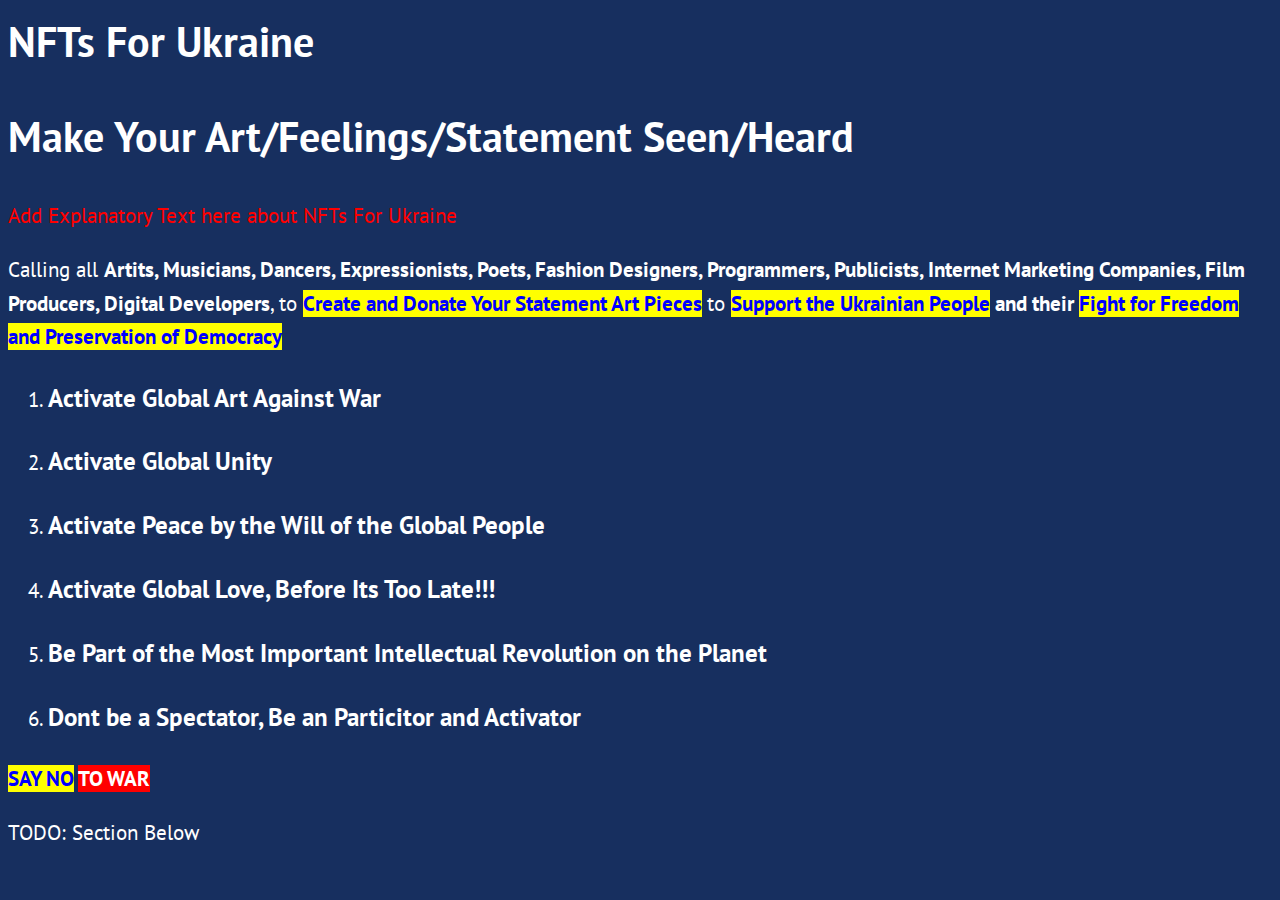
==== m2-nfts-for-ukraine.html @ eb45c8be "commit" ====
<html lang="en">
	<head>
		<meta charset="UTF-8" />
		<meta http-equiv="X-UA-Compatible" content="IE=edge" />
		<meta name="viewport" content="width=device-width, initial-scale=1.0" />

		<link rel="preconnect" href="https://fonts.gstatic.com" />
		<link
			href="https://fonts.googleapis.com/css2?family=PT+Sans:ital,wght@0,400;0,700;1,400&family=Source+Sans+Pro:wght@900&display=swap"
			rel="stylesheet"
		/>
		<link href="style.css" rel="stylesheet" />

		<title>NFTs For Ukaraine</title>
	</head>

	<body class="body">
		<header>
			<div class="conatiner">
				<div>
					<h1>NFTs For Ukraine</h1>
					<h1>Make Your Art/Feelings/Statement Seen/Heard</h1>

					<p style="color: red">
						Add Explanatory Text here about NFTs For Ukraine
					</p>

					<p>
						Calling all
						<strong
							>Artits, Musicians, Dancers, Expressionists, Poets, Fashion
							Designers, Programmers, Publicists, Internet Marketing
							Companies, Film Producers, Digital Developers</strong
						>, to
						<strong
							><span style="background-color: yellow; color: blue">
								Create and Donate Your Statement Art Pieces</span
							>
						</strong>
						to
						<strong
							><span style="background-color: yellow; color: blue"
								>Support the Ukrainian People</span
							>
							and their
							<span style="background-color: yellow; color: blue"
								>Fight for Freedom and Preservation of Democracy</span
							></strong
						>
					</p>
				</div>

				<div>
					<ol>
						<li><h3>Activate Global Art Against War</h3></li>
						<li><h3>Activate Global Unity</h3></li>
						<li>
							<h3>Activate Peace by the Will of the Global People</h3>
						</li>
						<li><h3>Activate Global Love, Before Its Too Late!!!</h3></li>
						<li>
							<h3>
								Be Part of the Most Important Intellectual Revolution on
								the Planet
							</h3>
						</li>
						<li>
							<h3>
								Dont be a Spectator, Be an Particitor and Activator
							</h3>
						</li>
					</ol>
				</div>

				<p>
					<strong>
						<span
							style="background-color: yellow; color: blue; margin: 0px"
							>SAY NO</span
						>
						<span style="background-color: red; color: white; margin: 0px"
							>TO WAR</span
						>
					</strong>
				</p>
			</div>
		</header>

		TODO: Section Below
		<section></section>
	</body>
</html>
---- style.css ----
.container {
	margin: 0 auto;
	max-width: 1100px;
	padding: 0 2em;
}

body {
  font-family: 'PT Sans', sans-serif;
  font-size: 21px;
  line-height: 1.6;
  background: #172f5f;
  color: #fff;
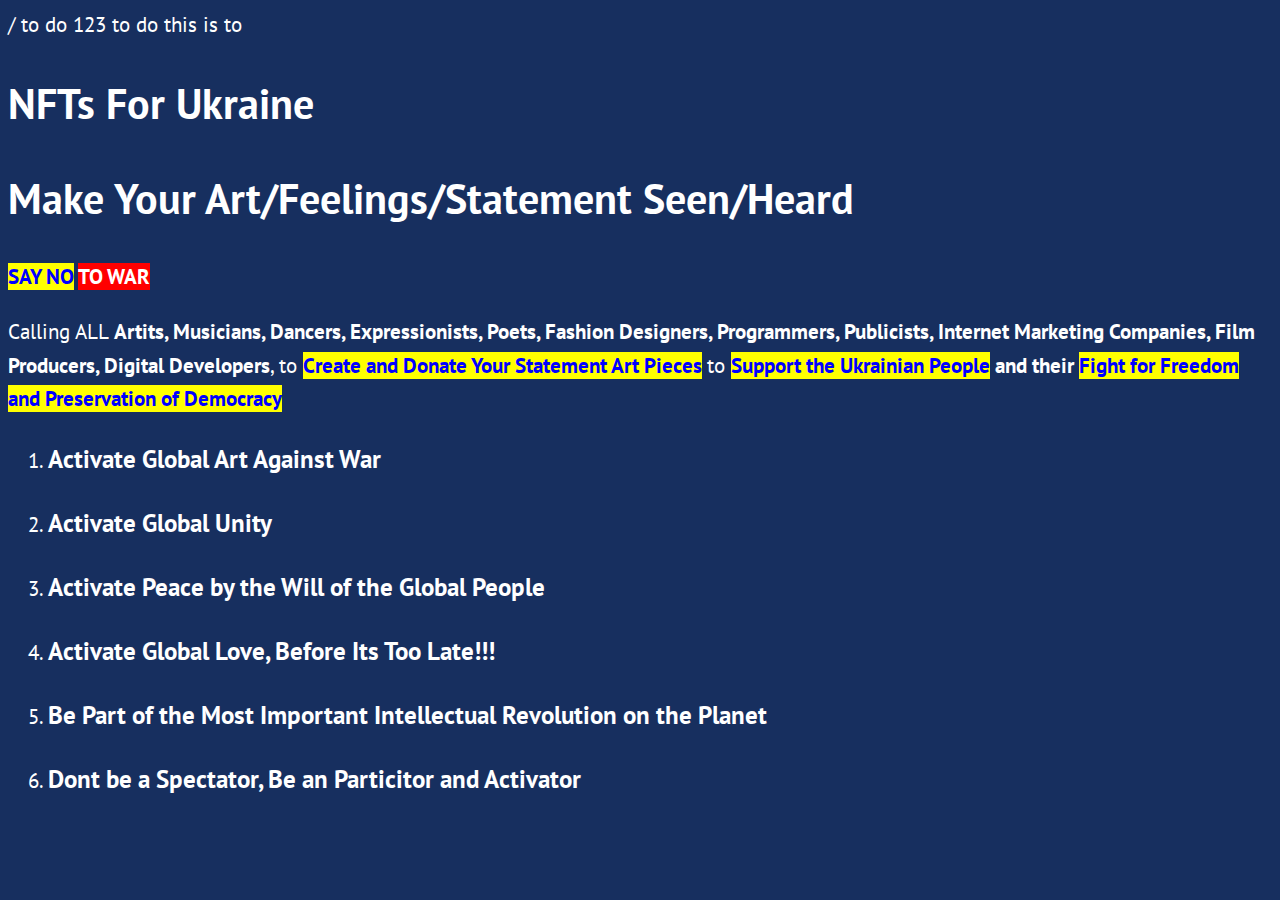
==== commit d4035b8e: "commit" ====
--- a/m2-nfts-for-ukraine.html
+++ b/m2-nfts-for-ukraine.html
@@ -14,6 +14,8 @@
 		<title>NFTs For Ukaraine</title>
 	</head>
 
+/ to do 123 to do this is to
+
 	<body class="body">
 		<header>
 			<div class="conatiner">
@@ -21,16 +23,28 @@
 					<h1>NFTs For Ukraine</h1>
 					<h1>Make Your Art/Feelings/Statement Seen/Heard</h1>
 
-					<p style="color: red">
-						Add Explanatory Text here about NFTs For Ukraine
-					</p>
+					<!-- TODO: SAY NO TO WAR -->
+					<div>
+						<p>
+							<strong>
+								<span style="background-color: yellow; color: blue; margin: 0px"
+									>SAY NO</span
+								>
+								<span style="background-color: red; color: white; margin: 0px"
+									>TO WAR</span
+								>
+							</strong>
+						</p>
+					</div>
+
+					<!-- TODO: Add Explanatory Text here about NFTs For Ukraine -->
 
 					<p>
-						Calling all
-						<strong
-							>Artits, Musicians, Dancers, Expressionists, Poets, Fashion
-							Designers, Programmers, Publicists, Internet Marketing
-							Companies, Film Producers, Digital Developers</strong
+						Calling ALL
+						<strong>
+							Artits, Musicians, Dancers, Expressionists, Poets, Fashion
+							Designers, Programmers, Publicists, Internet Marketing Companies,
+							Film Producers, Digital Developers</strong
 						>, to
 						<strong
 							><span style="background-color: yellow; color: blue">
@@ -60,33 +74,19 @@
 						<li><h3>Activate Global Love, Before Its Too Late!!!</h3></li>
 						<li>
 							<h3>
-								Be Part of the Most Important Intellectual Revolution on
-								the Planet
+								Be Part of the Most Important Intellectual Revolution on the
+								Planet
 							</h3>
 						</li>
 						<li>
-							<h3>
-								Dont be a Spectator, Be an Particitor and Activator
-							</h3>
+							<h3>Dont be a Spectator, Be an Particitor and Activator</h3>
 						</li>
 					</ol>
 				</div>
-
-				<p>
-					<strong>
-						<span
-							style="background-color: yellow; color: blue; margin: 0px"
-							>SAY NO</span
-						>
-						<span style="background-color: red; color: white; margin: 0px"
-							>TO WAR</span
-						>
-					</strong>
-				</p>
 			</div>
 		</header>
 
-		TODO: Section Below
+		<!-- TODO: //Section Below -->
 		<section></section>
 	</body>
 </html>
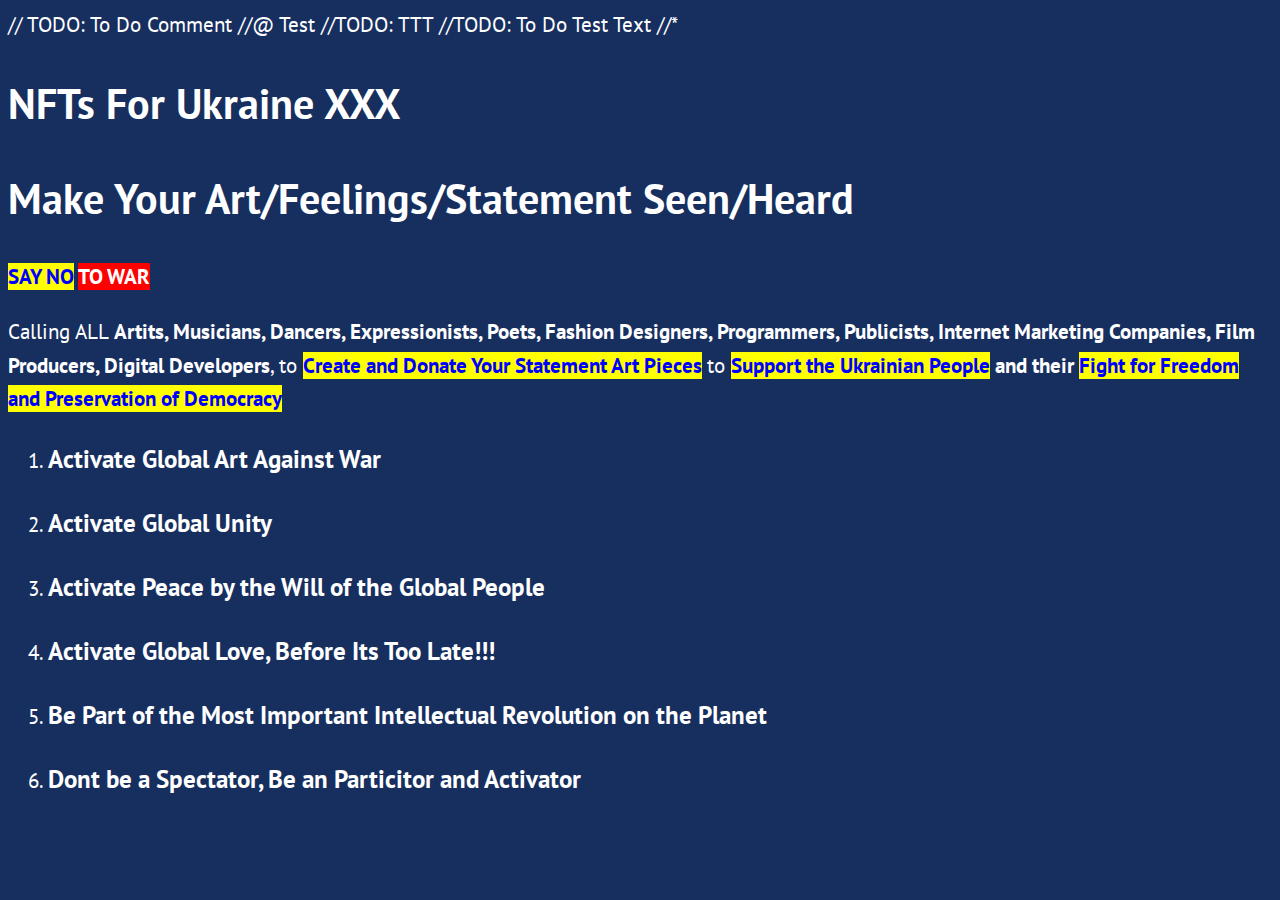
==== commit c86a4f7e: "commit" ====
--- a/m2-nfts-for-ukraine.html
+++ b/m2-nfts-for-ukraine.html
@@ -14,16 +14,29 @@
 		<title>NFTs For Ukaraine</title>
 	</head>
 
-/ to do 123 to do this is to
+ <!-- Test Betters Comments  -->
+ <!-- TODO: To Do Comment -->
+ // TODO: To Do Comment  
+ <!-- //! Test Comment -->
+ //@ Test
+ 
+ //TODO: TTT
+ //TODO: To Do Test Text
+ //* 
+
+
+
+
+<!-- TODO: SAY NO TO WAR -->
 
 	<body class="body">
 		<header>
 			<div class="conatiner">
 				<div>
-					<h1>NFTs For Ukraine</h1>
+					<h1>NFTs For Ukraine XXX </h1>
 					<h1>Make Your Art/Feelings/Statement Seen/Heard</h1>
 
-					<!-- TODO: SAY NO TO WAR -->
+<!-- TODO: DIV = SAY NO TO WAR -->
 					<div>
 						<p>
 							<strong>
@@ -37,7 +50,7 @@
 						</p>
 					</div>
 
-					<!-- TODO: Add Explanatory Text here about NFTs For Ukraine -->
+					<!-- TODO: <p> Add Explanatory Text here about NFTs For Ukraine -->
 
 					<p>
 						Calling ALL
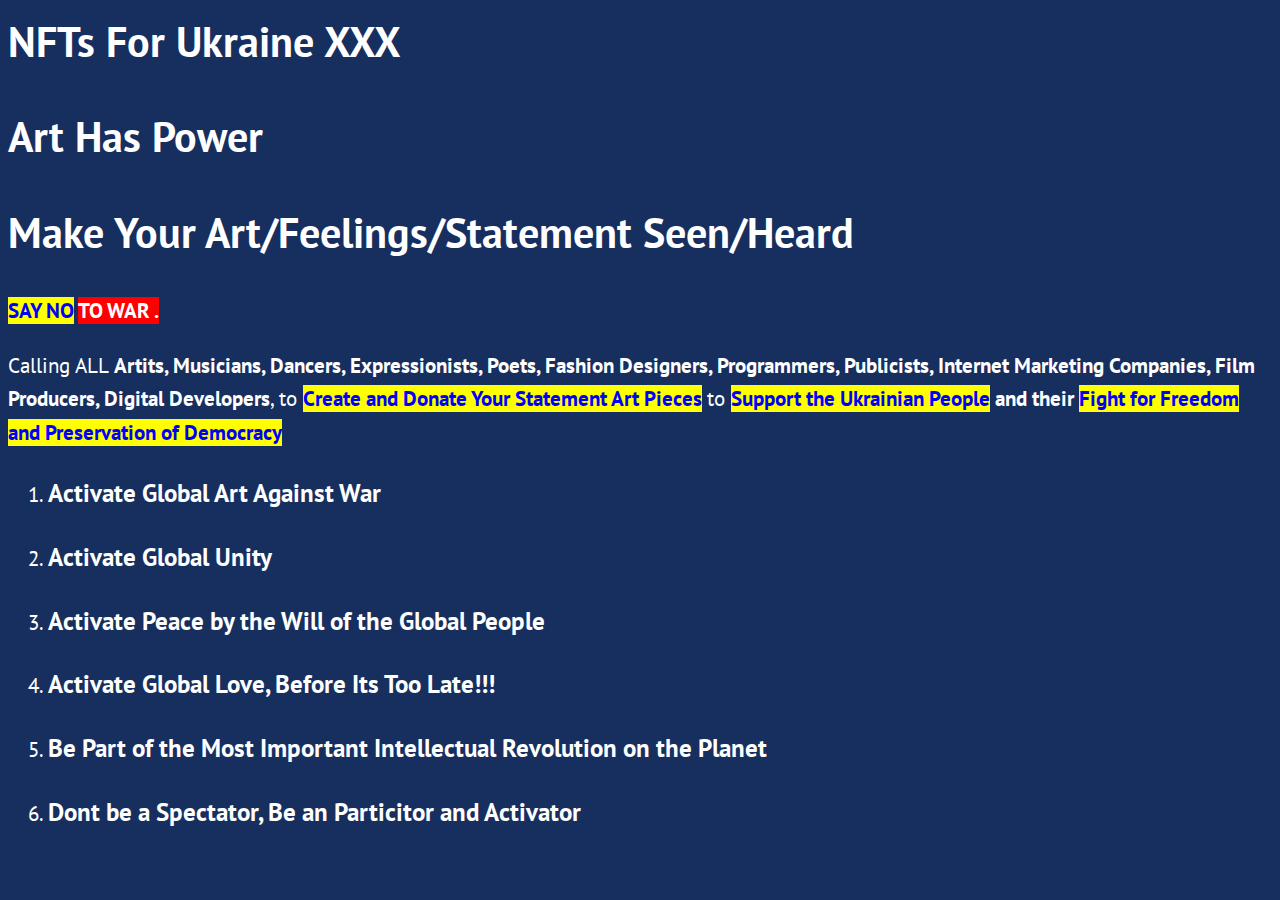
==== commit 90c08144: "commit" ====
--- a/m2-nfts-for-ukraine.html
+++ b/m2-nfts-for-ukraine.html
@@ -14,29 +14,20 @@
 		<title>NFTs For Ukaraine</title>
 	</head>
 
- <!-- Test Betters Comments  -->
- <!-- TODO: To Do Comment -->
- // TODO: To Do Comment  
- <!-- //! Test Comment -->
- //@ Test
- 
- //TODO: TTT
- //TODO: To Do Test Text
- //* 
-
-
-
-
-<!-- TODO: SAY NO TO WAR -->
+	<!-- STR - Body -->
 
 	<body class="body">
+		<!-- STR Header Starts -->
 		<header>
+			<!-- STR = Div -->
+
 			<div class="conatiner">
 				<div>
-					<h1>NFTs For Ukraine XXX </h1>
+					<h1>NFTs For Ukraine XXX</h1>
+					<h1>Art Has Power</h1>
 					<h1>Make Your Art/Feelings/Statement Seen/Heard</h1>
 
-<!-- TODO: DIV = SAY NO TO WAR -->
+					<!-- STR Div = SAY NO TO WAR -->
 					<div>
 						<p>
 							<strong>
@@ -44,14 +35,13 @@
 									>SAY NO</span
 								>
 								<span style="background-color: red; color: white; margin: 0px"
-									>TO WAR</span
+									>TO WAR .</span
 								>
 							</strong>
 						</p>
 					</div>
 
-					<!-- TODO: <p> Add Explanatory Text here about NFTs For Ukraine -->
-
+					<!-- STR = <p> Add Explanatory Text here about NFTs For Ukraine -->
 					<p>
 						Calling ALL
 						<strong>
@@ -72,10 +62,12 @@
 							and their
 							<span style="background-color: yellow; color: blue"
 								>Fight for Freedom and Preservation of Democracy</span
-							></strong
-						>
+							>
+						</strong>
 					</p>
 				</div>
+
+				<!-- STR - Div List -->
 
 				<div>
 					<ol>
@@ -85,6 +77,7 @@
 							<h3>Activate Peace by the Will of the Global People</h3>
 						</li>
 						<li><h3>Activate Global Love, Before Its Too Late!!!</h3></li>
+						<!-- ! Come Back to this Text -->
 						<li>
 							<h3>
 								Be Part of the Most Important Intellectual Revolution on the
@@ -99,7 +92,7 @@
 			</div>
 		</header>
 
-		<!-- TODO: //Section Below -->
+		<!-- SN Section Below -->
 		<section></section>
 	</body>
 </html>
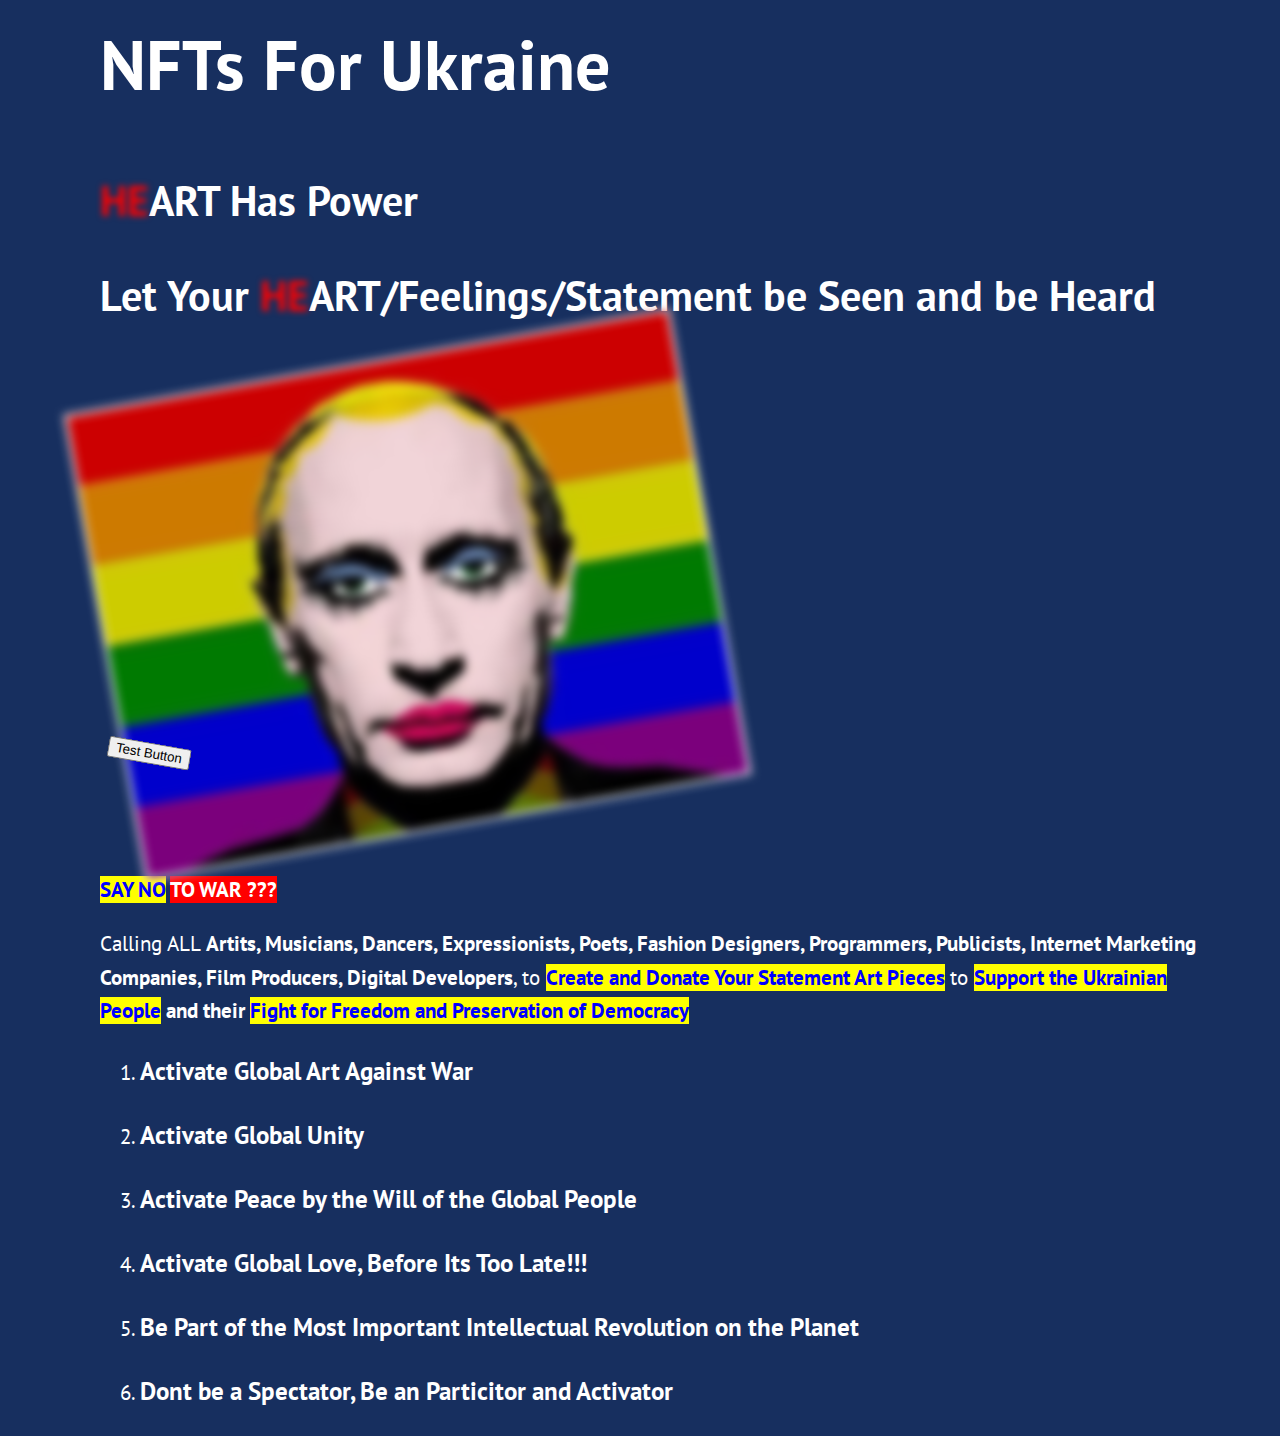
==== commit e4aa6e3f: "comitt" ====
--- a/m2-nfts-for-ukraine.html
+++ b/m2-nfts-for-ukraine.html
@@ -14,20 +14,33 @@
 		<title>NFTs For Ukaraine</title>
 	</head>
 
-	<!-- STR - Body -->
+	<!-- ! BODY -->
+	<body class="body">
+		<!-- ! = HEADER -->
+		<header>
+			<!-- ! = DIV 1 Master -->
+			<div class="container">
+				<div>
+					<h1 style="font-size: 70px">NFTs For Ukraine</h1>
+					<h1>
+						<span style="color: red; filter: blur(3px)">HE</span>ART Has Power
+					</h1>
+					<h1>
+						Let Your
+						<span style="color: red; filter: blur(3px)">HE</span
+						>ART/Feelings/Statement be Seen and be Heard
+					</h1>
 
-	<body class="body">
-		<!-- STR Header Starts -->
-		<header>
-			<!-- STR = Div -->
+					<!-- ! Image 1  -->
+					<div class="img-div">
+						<img src="img/putin-nft-3.jpg" alt="Astro Picture" />
+					</div>
+					<!-- ! Button Transform Test -->
+					<div class="btn-transform">
+						<button>Test Button</button>
+					</div>
 
-			<div class="conatiner">
-				<div>
-					<h1>NFTs For Ukraine XXX</h1>
-					<h1>Art Has Power</h1>
-					<h1>Make Your Art/Feelings/Statement Seen/Heard</h1>
-
-					<!-- STR Div = SAY NO TO WAR -->
+					<!-- ! DIV 2 = Say No To War -->
 					<div>
 						<p>
 							<strong>
@@ -35,13 +48,13 @@
 									>SAY NO</span
 								>
 								<span style="background-color: red; color: white; margin: 0px"
-									>TO WAR .</span
+									>TO WAR ???</span
 								>
 							</strong>
 						</p>
 					</div>
 
-					<!-- STR = <p> Add Explanatory Text here about NFTs For Ukraine -->
+					<!-- ! = P1 = Calling All Artists Paragraph-->
 					<p>
 						Calling ALL
 						<strong>
@@ -67,8 +80,7 @@
 					</p>
 				</div>
 
-				<!-- STR - Div List -->
-
+				<!-- ! - DIV 3 = Activate Headings -->
 				<div>
 					<ol>
 						<li><h3>Activate Global Art Against War</h3></li>
@@ -77,7 +89,7 @@
 							<h3>Activate Peace by the Will of the Global People</h3>
 						</li>
 						<li><h3>Activate Global Love, Before Its Too Late!!!</h3></li>
-						<!-- ! Come Back to this Text -->
+						<!-- TODO Come Back to this Text -->
 						<li>
 							<h3>
 								Be Part of the Most Important Intellectual Revolution on the
@@ -92,7 +104,11 @@
 			</div>
 		</header>
 
-		<!-- SN Section Below -->
-		<section></section>
+		<!-- VIP Section Below -->
+		<section>
+			<!-- ! 1) Get Images -->
+			<!-- ! 2) Crop Images -->
+			<!-- TODO = Get The Images -->
+		</section>
 	</body>
 </html>
--- a/style.css
+++ b/style.css
@@ -1,12 +1,33 @@
 .container {
-	margin: 0 auto;
-	max-width: 1100px;
+	width: 1100px;
 	padding: 0 2em;
+	margin: 0 50px;
 }
 
 body {
-  font-family: 'PT Sans', sans-serif;
-  font-size: 21px;
-  line-height: 1.6;
-  background: #172f5f;
-  color: #fff;
+	font-family: "PT Sans", sans-serif;
+	font-size: 21px;
+	line-height: 1.6;
+	background: #172f5f;
+	color: #fff;
+}
+
+/* ! Heading Blur */
+.h1-blur {
+	filter: blur(2px);
+}
+/* ! Image */
+.img-div {
+	border-style: solid;
+	display: flex;
+	flex-wrap: wrap;
+	width: fit-content;
+	transform: rotate(-10deg);
+	filter: opacity(0%);
+	filter: blur(5px);
+}
+
+/* ! Button Transform Test */
+.btn-transform {
+	transform: rotate(10deg);
+}
